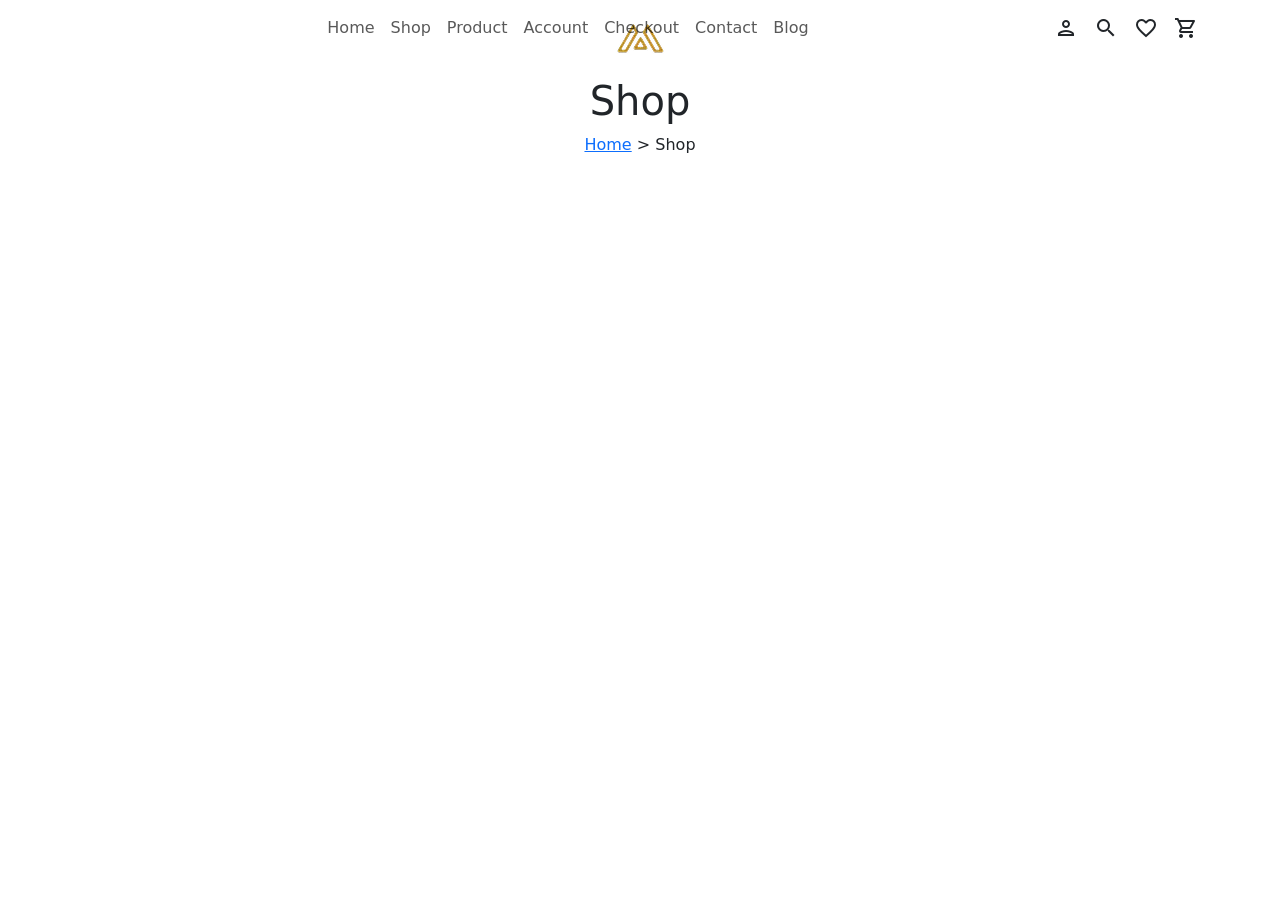
==== shop.html @ 6f41cab9 "shop-hero" ====
<!DOCTYPE html>
<html lang="en">

<head>
  <meta charset="UTF-8">
  <meta name="viewport" content="width=device-width, initial-scale=1.0">
  <title>Document</title>
  <link href="https://cdn.jsdelivr.net/npm/bootstrap@5.3.8/dist/css/bootstrap.min.css" rel="stylesheet"
    integrity="sha384-sRIl4kxILFvY47J16cr9ZwB07vP4J8+LH7qKQnuqkuIAvNWLzeN8tE5YBujZqJLB" crossorigin="anonymous">
  <link rel="preconnect" href="https://fonts.googleapis.com">
  <link rel="preconnect" href="https://fonts.gstatic.com" crossorigin>
  <link
    href="https://fonts.googleapis.com/css2?family=Lato:ital,wght@0,100;0,300;0,400;0,700;0,900;1,100;1,300;1,400;1,700;1,900&display=swap"
    rel="stylesheet">
  <link href="https://fonts.googleapis.com/icon?family=Material+Icons+Outlined" rel="stylesheet">

  <link rel="stylesheet" href="./assets/css/shop.css">
</head>

<body>

  <header>
    <nav class="navbar navbar-expand-lg fixed-top custom-navbar">
      <div class="container">


        <button class="navbar-toggler" type="button" data-bs-toggle="collapse" data-bs-target="#navbarNav">
          <span class="navbar-toggler-icon"></span>
        </button>

        <div class="collapse navbar-collapse" id="navbarNav">

<ul class="navbar-nav mx-auto">
  <li class="nav-item">
    <a class="nav-link" href="index.html">Home</a>
  </li>

  <li class="nav-item">
    <a class="nav-link" href="shop.html">Shop</a>
  </li>

  <li class="nav-item">
    <a class="nav-link" href="single.html">Product</a>
  </li>

  <li class="nav-item">
    <a class="nav-link" href="account.html">Account</a>
  </li>

  <li class="nav-item">
    <a class="nav-link" href="check.html">Checkout</a>
  </li>

  <li class="nav-item">
    <a class="nav-link" href="contact.html">Contact</a>
  </li>

  <li class="nav-item">
    <a class="nav-link" href="blog.html">Blog</a>
  </li>
</ul>

          <div class="navbar-icons d-flex gap-3">
            <span class="material-icons-outlined">person</span>
            <span class="material-icons-outlined">search</span>
            <span class="material-icons-outlined">favorite_border</span>
            <span class="material-icons-outlined">shopping_cart</span>
          </div>

        </div>
      </div>
    </nav>
  </header>
  <main>
    
    <section class="shop-hero text-center">

      <div class="container">

        <img src="./assets/img/shop/logo.webp" class="shop-logo" alt="logo">

        <h1 class="shop-title">Shop</h1>

        <div class="breadcrumb-custom">
          <a href="index.html">Home</a>
          <span> ></span>
          <span class="active">Shop</span>
        </div>

      </div>

    </section>
  
 <!--<section class="shop-filter py-3">
      <div class="container">
        <div class="row align-items-center">

          <div class="col-md-6 d-flex gap-3 align-items-center">
            <button class="btn btn-light">
              <i class="bi bi-sliders"></i> Filter
            </button>

            <span>Showing 1–16 of 32 results</span>
          </div>

          <div class="col-md-6 d-flex justify-content-md-end gap-3 mt-3 mt-md-0">

            <div>
              <label>Show</label>
              <select class="form-select d-inline w-auto">
                <option>16</option>
                <option>32</option>
                <option>64</option>
              </select>
            </div>

            <div>
              <label>Sort by</label>
              <select class="form-select d-inline w-auto">
                <option>Default</option>
                <option>Price</option>
                <option>Newest</option>
              </select>
            </div>

          </div>

        </div>
      </div>
    </section>
-->

  <!--    <section class="products-section py-5">
  <div class="container">

    <div class="row g-4">

      <div class="col-lg-3 col-md-4 col-sm-6">
        <div class="product-card text-center">
          <img src="./assets/img/shop/chair1.webp" class="img-fluid product-img">
          <h6 class="product-title">Trenton modular sofa_3</h6>
          <p class="price">Rs. 25,000.00</p>
        </div>
      </div>

      <div class="col-lg-3 col-md-4 col-sm-6">
        <div class="product-card text-center">
          <img src="./assets/img/shop/chair2.webp" class="img-fluid product-img">
          <h6 class="product-title">Granite dining table</h6>
          <p class="price">Rs. 25,000.00</p>
        </div>
      </div>

      <div class="col-lg-3 col-md-4 col-sm-6">
        <div class="product-card text-center">
          <img src="./assets/img/shop/chair3.webp" class="img-fluid product-img">
          <h6 class="product-title">Outdoor bar table</h6>
          <p class="price">Rs. 25,000.00</p>
        </div>
      </div>

      <div class="col-lg-3 col-md-4 col-sm-6">
        <div class="product-card text-center">
          <img src="./assets/img/shop/chair4.webp" class="img-fluid product-img">
          <h6 class="product-title">Plain console</h6>
          <p class="price">Rs. 25,000.00</p>
        </div>
      </div>

      <div class="col-lg-3 col-md-4 col-sm-6">
        <div class="product-card text-center">
          <img src="./assets/img/shop/chair5.webp" class="img-fluid product-img">
          <h6 class="product-title">Grain coffee table</h6>
          <p class="price">Rs. 15,000.00</p>
        </div>
      </div>

      <div class="col-lg-3 col-md-4 col-sm-6">
        <div class="product-card text-center">
          <img src="./assets/img/shop/chair6.webp" class="img-fluid product-img">
          <h6 class="product-title">Kent coffee table</h6>
          <p class="price">Rs. 225,000.00</p>
        </div>
      </div>

      <div class="col-lg-3 col-md-4 col-sm-6">
        <div class="product-card text-center">
          <img src="./assets/img/shop/chair7.webp" class="img-fluid product-img">
          <h6 class="product-title">Round coffee table</h6>
          <p class="price">Rs. 251,000.00</p>
        </div>
      </div>

      <div class="col-lg-3 col-md-4 col-sm-6">
        <div class="product-card text-center">
          <img src="./assets/img/shop/chair8.webp" class="img-fluid product-img">
          <h6 class="product-title">Reclaimed teak table</h6>
          <p class="price">Rs. 25,200.00</p>
        </div>
      </div>

      <div class="col-lg-3 col-md-4 col-sm-6">
        <div class="product-card text-center">
          <img src="./assets/img/shop/chair9.webp" class="img-fluid product-img">
          <h6 class="product-title">Plain console</h6>
          <p class="price">Rs. 258,200.00</p>
        </div>
      </div>

      <div class="col-lg-3 col-md-4 col-sm-6">
        <div class="product-card text-center">
          <img src="./assets/img/shop/chair10.webp" class="img-fluid product-img">
          <h6 class="product-title">Teak Sideboard</h6>
          <p class="price">Rs. 20,000.00</p>
        </div>
      </div>

      <div class="col-lg-3 col-md-4 col-sm-6">
        <div class="product-card text-center">
          <img src="./assets/img/shop/chair11.webp" class="img-fluid product-img">
          <h6 class="product-title">SJP_0825</h6>
          <p class="price">Rs. 200,000.00</p>
        </div>
      </div>

      <div class="col-lg-3 col-md-4 col-sm-6">
        <div class="product-card text-center">
          <img src="./assets/img/shop/chair12.webp" class="img-fluid product-img">
          <h6 class="product-title">Bella chair</h6>
          <p class="price">Rs. 100,000.00</p>
        </div>
      </div>

      <div class="col-lg-3 col-md-4 col-sm-6">
        <div class="product-card text-center">
          <img src="./assets/img/shop/chair13.webp" class="img-fluid product-img">
          <h6 class="product-title">Plain console</h6>
          <p class="price">Rs. 258,200.00</p>
        </div>
      </div>
<div class="col-lg-3 col-md-4 col-sm-6">
        <div class="product-card text-center">
          <img src="./assets/img/shop/chair14.webp" class="img-fluid product-img">
          <h6 class="product-title">Plain console</h6>
          <p class="price">Rs. 258,200.00</p>
        </div>
      </div>
  <div class="col-lg-3 col-md-4 col-sm-6">
        <div class="product-card text-center">
          <img src="./assets/img/shop/chair15.webp" class="img-fluid product-img">
          <h6 class="product-title">Plain console</h6>
          <p class="price">Rs. 258,200.00</p>
        </div>
      </div>
 <div class="col-lg-3 col-md-4 col-sm-6">
        <div class="product-card text-center">
          <img src="./assets/img/shop/chair16.webp" class="img-fluid product-img">
          <h6 class="product-title">Plain console</h6>
          <p class="price">Rs. 258,200.00</p>
        </div>
      </div>

    </div>

    <div class="pagination-box text-center mt-5">
      <button class="page-btn active">1</button>
      <button class="page-btn">2</button>
      <button class="page-btn">3</button>
      <button class="page-btn next">Next</button>
    </div>

  </div>
</section>

-->
    <!--    <section class="Payment">
          <div class="container py-5">
        <div class="row">
            <div class="col-md-4 feature-item">
                <h3>Free Delivery</h3>
                <p>For all orders over $50, consectetur adipiscing elit.</p>
            </div>
            <div class="col-md-4 feature-item">
                <h3>90 Days Return</h3>
                <p>If goods have problems, consectetur adipiscing elit.</p>
            </div>
            <div class="col-md-4 feature-item">
                <h3>Secure Payment</h3>
                <p>100% secure payment, consectetur adipiscing elit.</p>
            </div>
        </div>
    </div>

    </section>
-->
    
  </main>
 <!--  <footer class="footer-section">

<div class="container">

<div class="row gy-4">

  <div class="col-lg-4 col-md-12">
    <p class="footer-address">
      400 University Drive Suite 200 Coral <br>
      Gables, <br>
      FL 33134 USA
    </p>
  </div>


  <div class="col-lg-2 col-md-4 col-6">

    <h6 class="footer-title">Links</h6>

    <ul class="footer-links">
      <li>Home</li>
      <li>Shop</li>
      <li>About</li>
      <li>Contact</li>
    </ul>

  </div>


  <div class="col-lg-3 col-md-4 col-6">

    <h6 class="footer-title">Help</h6>

    <ul class="footer-links">
      <li>Payment Options</li>
      <li>Returns</li>
      <li>Privacy Policies</li>
    </ul>

  </div>


  <div class="col-lg-3 col-md-4 col-12">

    <h6 class="footer-title">Newsletter</h6>

    <div class="newsletter-box">

      <input type="email" placeholder="Enter Your Email Address">

      <button>SUBSCRIBE</button>

    </div>

  </div>
</div>

<hr>

<p class="footer-copy">
  2022 Meubel House. All rights reverved
</p>

</div>

</footer>
-->


  <script src="https://cdn.jsdelivr.net/npm/bootstrap@5.3.8/dist/js/bootstrap.bundle.min.js"
    integrity="sha384-FKyoEForCGlyvwx9Hj09JcYn3nv7wiPVlz7YYwJrWVcXK/BmnVDxM+D2scQbITxI"
    crossorigin="anonymous"></script>
</body>

</html>
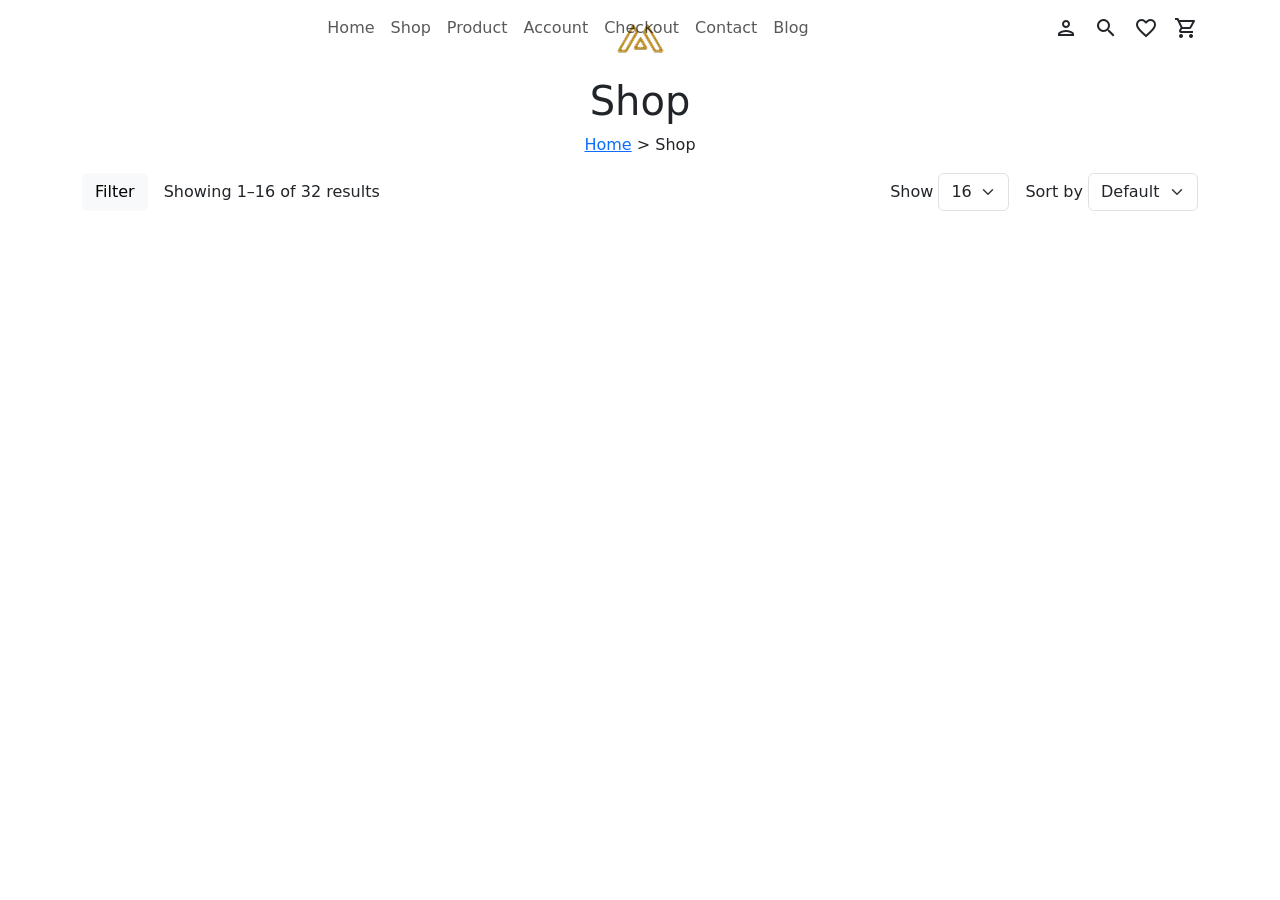
==== commit 70f498ac: "shop-filter" ====
--- a/shop.html
+++ b/shop.html
@@ -90,8 +90,7 @@
       </div>
 
     </section>
-  
- <!--<section class="shop-filter py-3">
+  <section class="shop-filter py-3">
       <div class="container">
         <div class="row align-items-center">
 
@@ -128,6 +127,7 @@
         </div>
       </div>
     </section>
+ <!--
 -->
 
   <!--    <section class="products-section py-5">
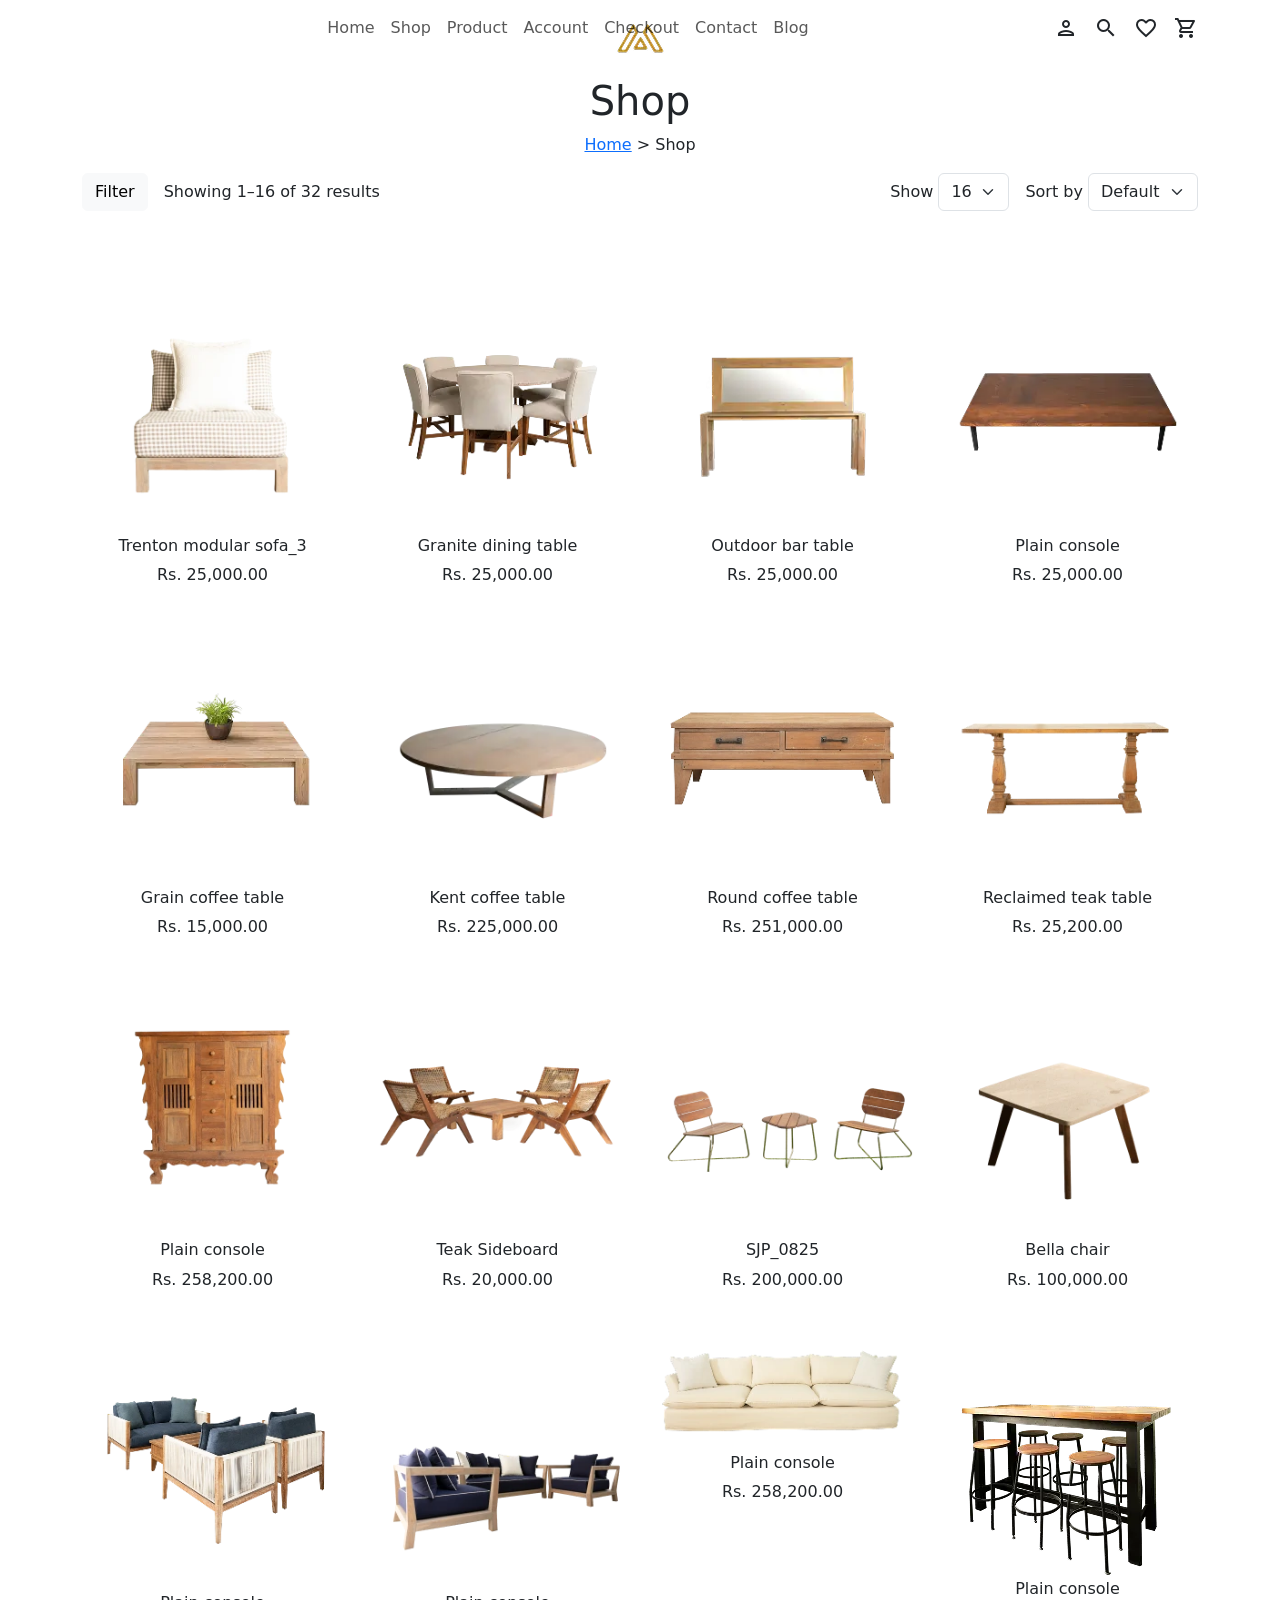
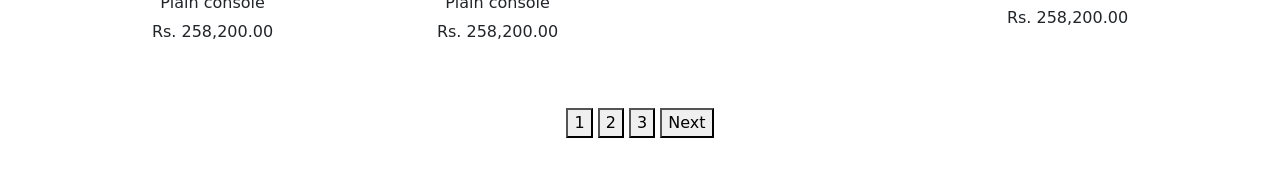
==== commit f9bb17db: "products-section" ====
--- a/shop.html
+++ b/shop.html
@@ -127,10 +127,7 @@
         </div>
       </div>
     </section>
- <!--
--->
-
-  <!--    <section class="products-section py-5">
+    <section class="products-section py-5">
   <div class="container">
 
     <div class="row g-4">
@@ -272,6 +269,10 @@
   </div>
 </section>
 
+ <!--
+-->
+
+  <!--    
 -->
     <!--    <section class="Payment">
           <div class="container py-5">
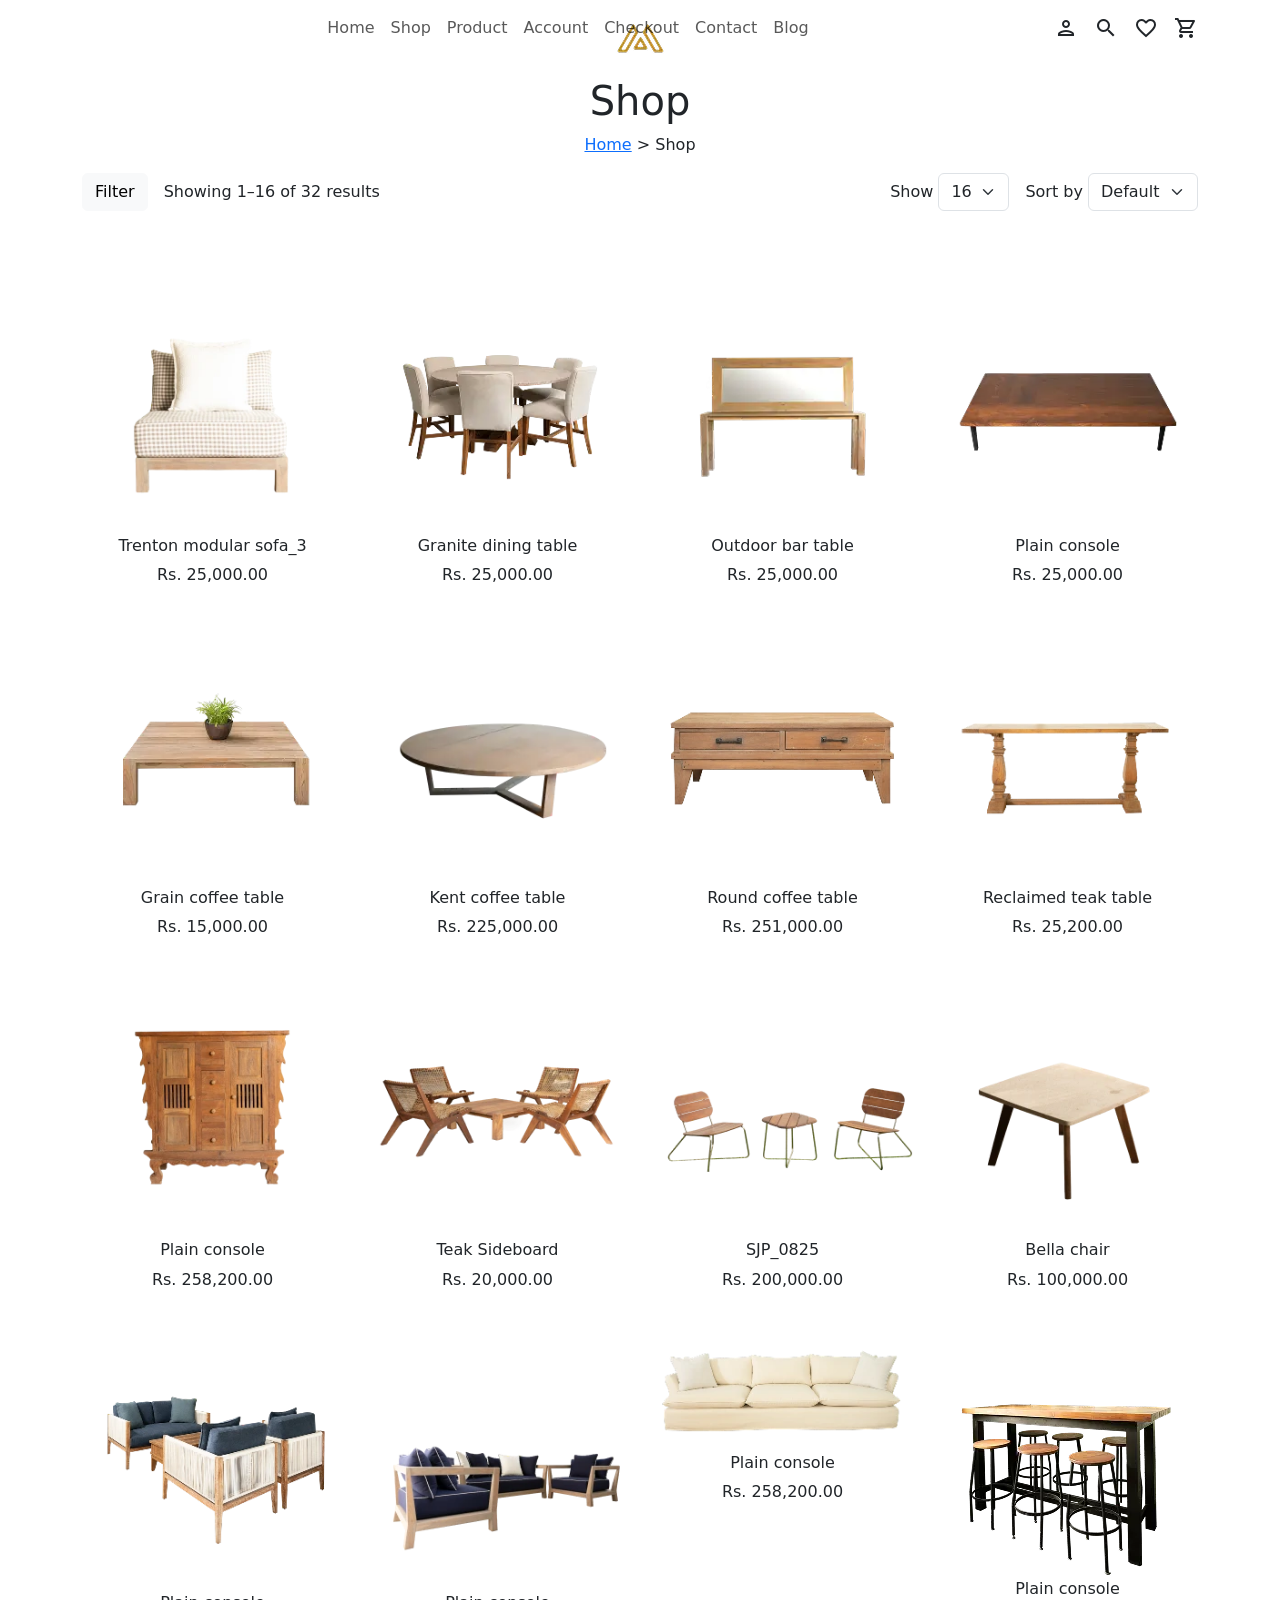
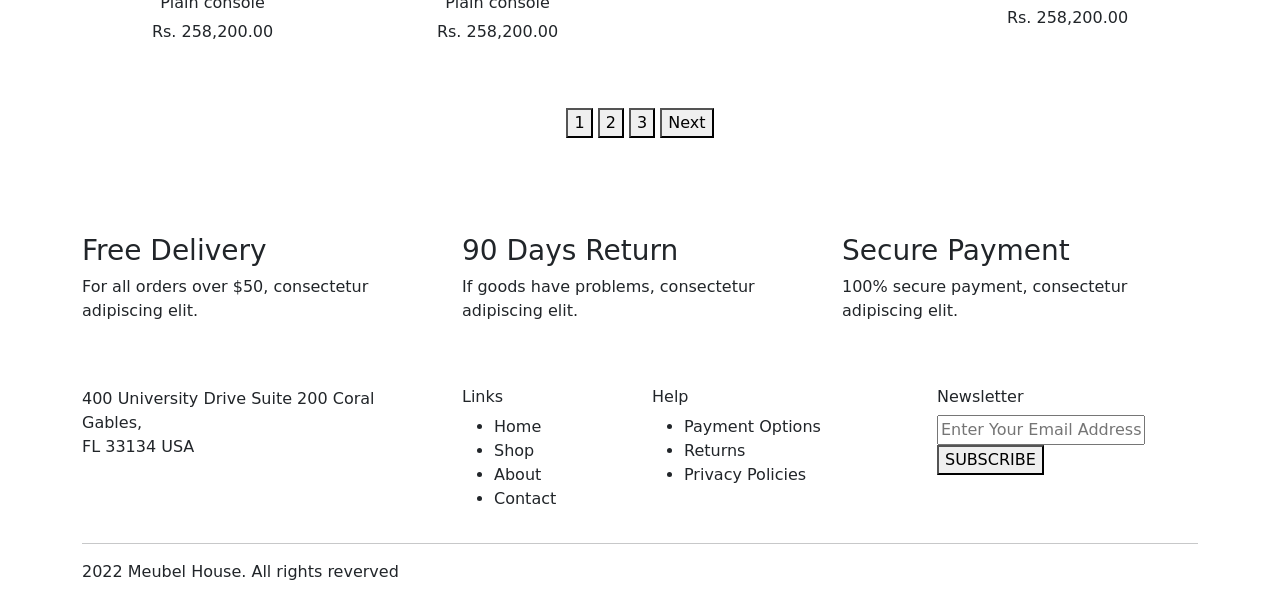
==== commit 89a2a9e6: "footer-section" ====
--- a/shop.html
+++ b/shop.html
@@ -268,13 +268,7 @@
 
   </div>
 </section>
-
- <!--
--->
-
-  <!--    
--->
-    <!--    <section class="Payment">
+  <section class="Payment">
           <div class="container py-5">
         <div class="row">
             <div class="col-md-4 feature-item">
@@ -293,10 +287,8 @@
     </div>
 
     </section>
--->
-    
   </main>
- <!--  <footer class="footer-section">
+ <footer class="footer-section">
 
 <div class="container">
 
@@ -362,8 +354,6 @@
 </div>
 
 </footer>
--->
-
 
   <script src="https://cdn.jsdelivr.net/npm/bootstrap@5.3.8/dist/js/bootstrap.bundle.min.js"
     integrity="sha384-FKyoEForCGlyvwx9Hj09JcYn3nv7wiPVlz7YYwJrWVcXK/BmnVDxM+D2scQbITxI"
